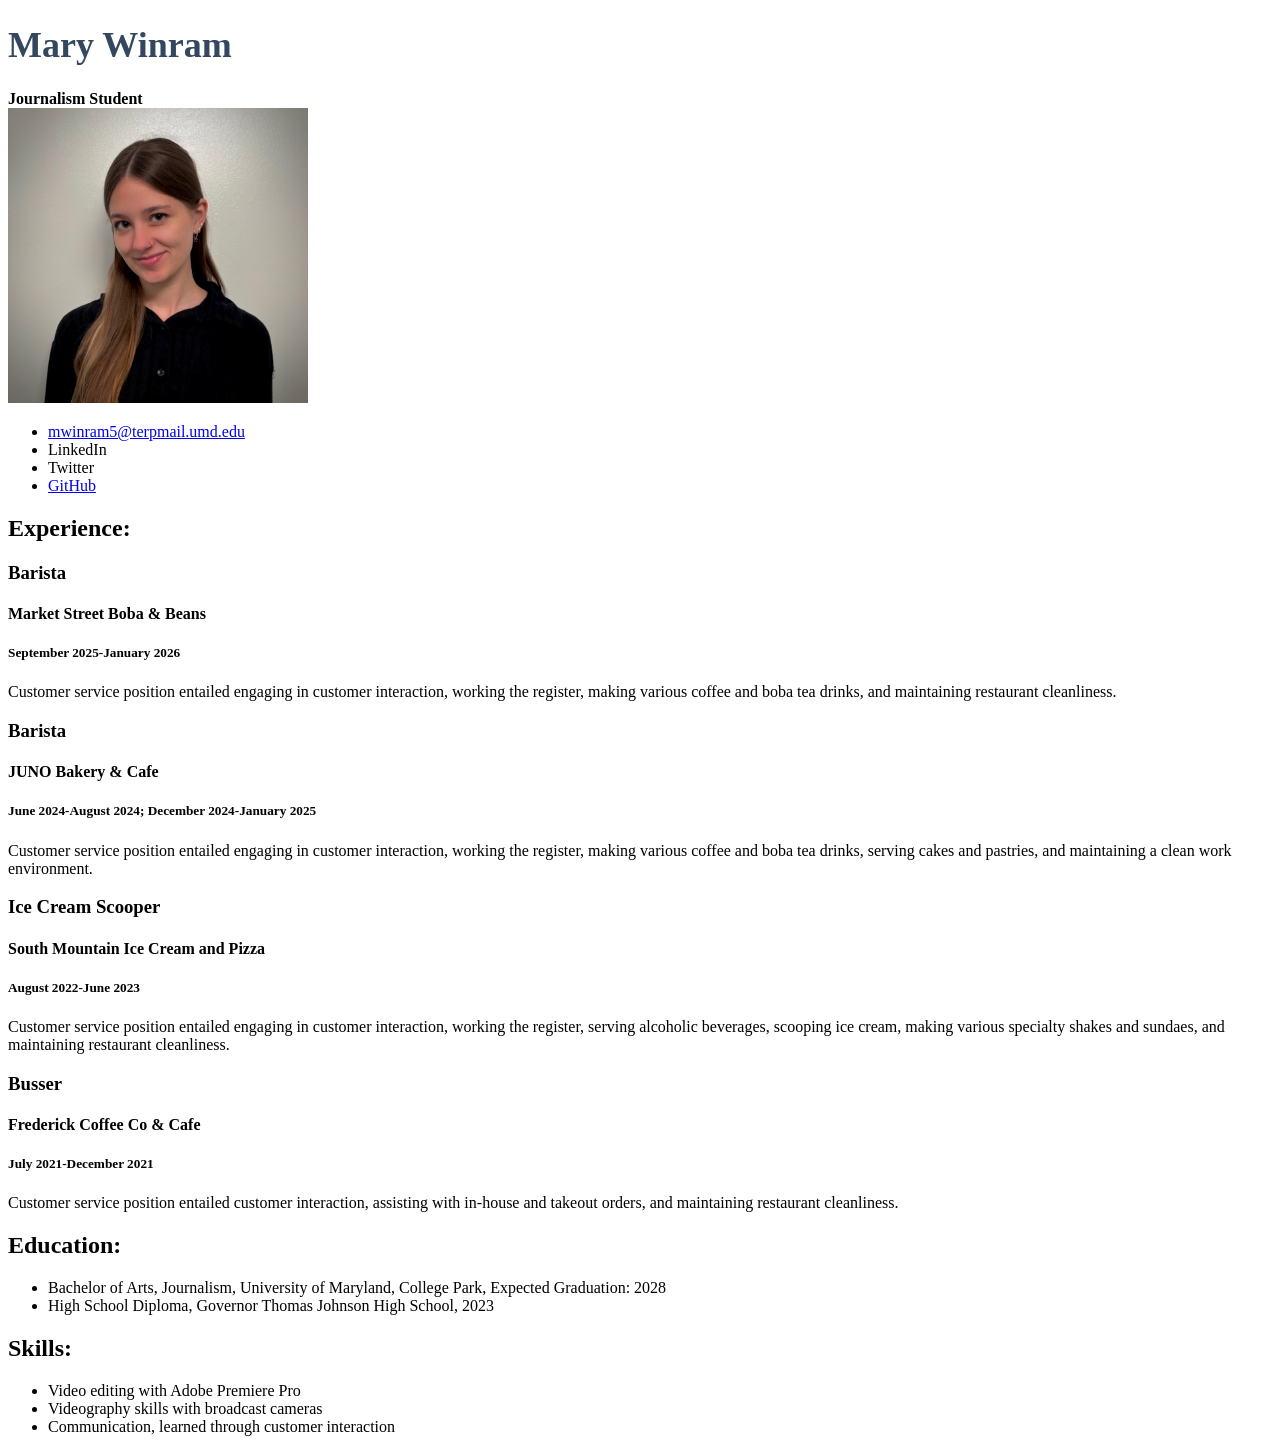
==== resume/index.html @ fe7851f3 "resume" ====
<!DOCTYPE html>
<html lang= "en">

<head>
    <title>Mary Winram's Resume</title>

    <style>
h1{
    color: #33485e;
    font-size :36px;
}
</style>


</head>

<body>
<!-- I built this myself-->



<h1>Mary Winram</h1>
<strong>Journalism Student</strong><br>

<img src="mary.jpeg" width="300px">

<ul>
<li><a href="mailto:mwinram5@terpmail.umd.edu">mwinram5@terpmail.umd.edu</a></li>
<li>LinkedIn</li>
<li>Twitter</li>
<li><a href="https://github.com/mwinram5-design"> GitHub </a></li>

</ul>





<h2>Experience:</h2>
<h3>Barista</h3>
<h4>Market Street Boba & Beans</h4>
<h5>September 2025-January 2026</h5>
<p>Customer service position entailed engaging in customer interaction, working the register, making various coffee and boba tea drinks, and maintaining restaurant cleanliness.</p>


<h3>Barista</h3>
<h4>JUNO Bakery & Cafe</h4>
<h5>June 2024-August 2024; December 2024-January 2025</h5>
<p>Customer service position entailed engaging in customer interaction, working the register, making various coffee and boba tea drinks, serving cakes and pastries, and maintaining a clean work environment.</p>
 
<h3>Ice Cream Scooper</h3>
<h4>South Mountain Ice Cream and Pizza</h4>
<h5>August 2022-June 2023</h5>                      
<p>Customer service position entailed engaging in customer interaction, working the register, serving alcoholic beverages, scooping ice cream, making various specialty shakes and sundaes, and maintaining restaurant cleanliness.</p>


<h3>Busser</h3>
<h4>Frederick Coffee Co & Cafe</h4>
<h5>July 2021-December 2021</h5>
<p>Customer service position entailed customer interaction, assisting with in-house and takeout orders, and maintaining restaurant cleanliness.</p>


<h2>Education:</h2>
<ul>
    <li>Bachelor of Arts, Journalism, University of Maryland, College Park, Expected Graduation: 2028</li>
    <li>High School Diploma, Governor Thomas Johnson High School, 2023 </li>
</ul>


<h2>Skills:</h2>
<ul>
    <li>Video editing with Adobe Premiere Pro</li>
    <li>Videography skills with broadcast cameras </li>
    <li>Communication, learned through customer interaction</li>

</ul>
</body>

</html>
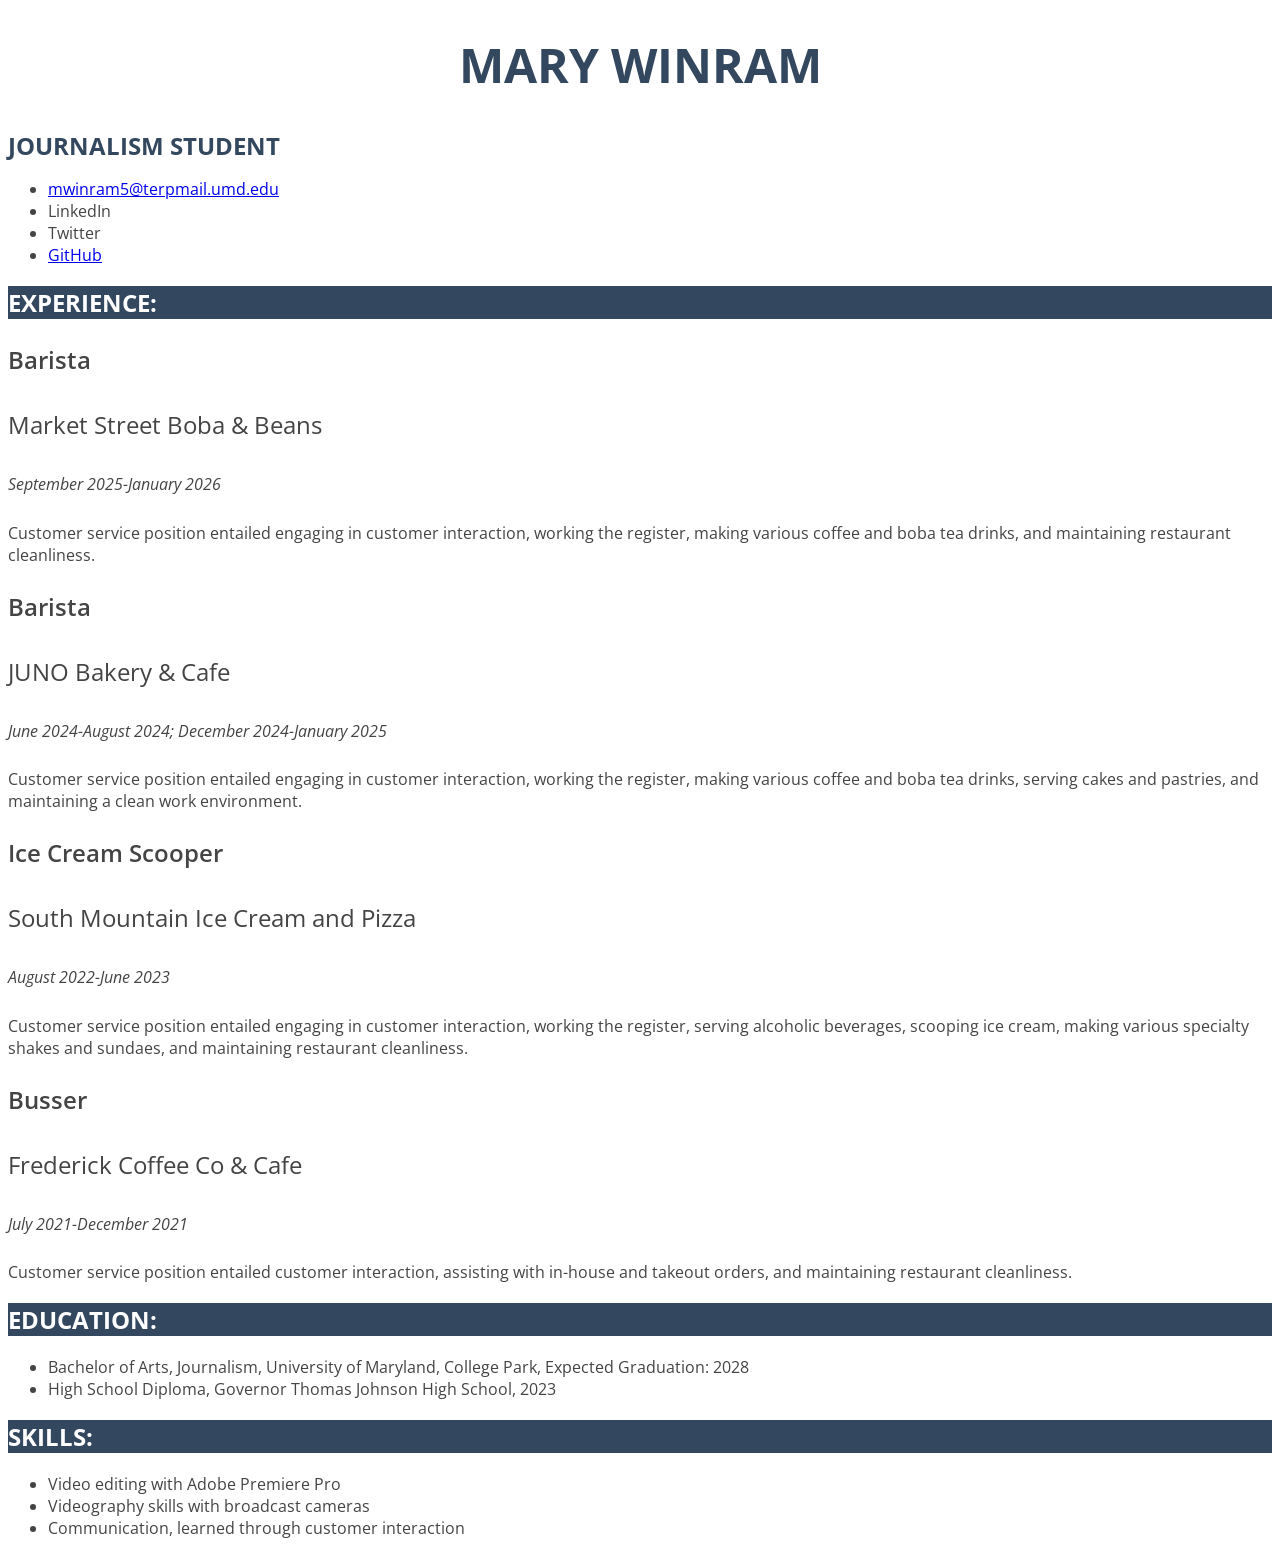
==== commit f1c32fe2: "resume style.css" ====
--- a/resume/index.html
+++ b/resume/index.html
@@ -4,76 +4,66 @@
 <head>
     <title>Mary Winram's Resume</title>
 
-    <style>
-h1{
-    color: #33485e;
-    font-size :36px;
-}
-</style>
-
-
+    <link rel="stylesheet" type="text/css" href="style.css">
+    <link href="https://fonts.googleapis.com/css2?family=Open+Sans:ital,wght@0,300..800;1,300..800&display=swap" rel="stylesheet">
 </head>
 
 <body>
 <!-- I built this myself-->
 
+<h1>Mary Winram</h1>
+    <strong>Journalism Student</strong><br>
 
-
-<h1>Mary Winram</h1>
-<strong>Journalism Student</strong><br>
-
+<!--
 <img src="mary.jpeg" width="300px">
 
+-->
+
 <ul>
-<li><a href="mailto:mwinram5@terpmail.umd.edu">mwinram5@terpmail.umd.edu</a></li>
-<li>LinkedIn</li>
-<li>Twitter</li>
-<li><a href="https://github.com/mwinram5-design"> GitHub </a></li>
-
+    <li><a href="mailto:mwinram5@terpmail.umd.edu">mwinram5@terpmail.umd.edu</a></li>
+    <li>LinkedIn</li>
+    <li>Twitter</li>
+    <li><a href="https://github.com/mwinram5-design"> GitHub </a></li>
 </ul>
 
-
-
-
-
 <h2>Experience:</h2>
-<h3>Barista</h3>
-<h4>Market Street Boba & Beans</h4>
-<h5>September 2025-January 2026</h5>
-<p>Customer service position entailed engaging in customer interaction, working the register, making various coffee and boba tea drinks, and maintaining restaurant cleanliness.</p>
+    <h3>Barista</h3>
+        <h4>Market Street Boba & Beans</h4>
+            <h5>September 2025-January 2026</h5>
+                <p>Customer service position entailed engaging in customer interaction, working the register, making various coffee and boba tea drinks, and maintaining restaurant cleanliness.</p>
 
 
 <h3>Barista</h3>
-<h4>JUNO Bakery & Cafe</h4>
-<h5>June 2024-August 2024; December 2024-January 2025</h5>
-<p>Customer service position entailed engaging in customer interaction, working the register, making various coffee and boba tea drinks, serving cakes and pastries, and maintaining a clean work environment.</p>
+    <h4>JUNO Bakery & Cafe</h4>
+        <h5>June 2024-August 2024; December 2024-January 2025</h5>
+            <p>Customer service position entailed engaging in customer interaction, working the register, making various coffee and boba tea drinks, serving cakes and pastries, and maintaining a clean work environment.</p>
  
 <h3>Ice Cream Scooper</h3>
-<h4>South Mountain Ice Cream and Pizza</h4>
-<h5>August 2022-June 2023</h5>                      
-<p>Customer service position entailed engaging in customer interaction, working the register, serving alcoholic beverages, scooping ice cream, making various specialty shakes and sundaes, and maintaining restaurant cleanliness.</p>
+    <h4>South Mountain Ice Cream and Pizza</h4>
+        <h5>August 2022-June 2023</h5>                      
+            <p>Customer service position entailed engaging in customer interaction, working the register, serving alcoholic beverages, scooping ice cream, making various specialty shakes and sundaes, and maintaining restaurant cleanliness.</p>
 
 
 <h3>Busser</h3>
-<h4>Frederick Coffee Co & Cafe</h4>
-<h5>July 2021-December 2021</h5>
-<p>Customer service position entailed customer interaction, assisting with in-house and takeout orders, and maintaining restaurant cleanliness.</p>
+    <h4>Frederick Coffee Co & Cafe</h4>
+        <h5>July 2021-December 2021</h5>
+            <p>Customer service position entailed customer interaction, assisting with in-house and takeout orders, and maintaining restaurant cleanliness.</p>
 
 
 <h2>Education:</h2>
-<ul>
-    <li>Bachelor of Arts, Journalism, University of Maryland, College Park, Expected Graduation: 2028</li>
-    <li>High School Diploma, Governor Thomas Johnson High School, 2023 </li>
-</ul>
+    <ul>
+        <li>Bachelor of Arts, Journalism, University of Maryland, College Park, Expected Graduation: 2028</li>
+        <li>High School Diploma, Governor Thomas Johnson High School, 2023 </li>
+    </ul>
 
 
 <h2>Skills:</h2>
-<ul>
-    <li>Video editing with Adobe Premiere Pro</li>
-    <li>Videography skills with broadcast cameras </li>
-    <li>Communication, learned through customer interaction</li>
+    <ul>
+        <li>Video editing with Adobe Premiere Pro</li>
+        <li>Videography skills with broadcast cameras </li>
+        <li>Communication, learned through customer interaction</li>
 
-</ul>
+    </ul>
 </body>
 
 </html>
--- a/resume/style.css
+++ b/resume/style.css
@@ -0,0 +1,56 @@
+/*Styles for my resume*/
+
+/*text on the page*/
+BODY {
+  font-family: "Open Sans", Arial, sans-serif;
+  color:#444;
+  font-size: 1em;
+  font-weight: 400;
+}
+
+/*My name at the top*/
+h1 {
+    font-size: 3em;
+    text-transform: uppercase;
+    text-align: center;
+    color: #33485e;
+}
+
+/*My title (Journalism student)*/
+strong {
+    color: #33485e;
+    text-transform: uppercase;
+    font-size: 1.5em;
+}
+
+/*Experience title, Education title, Skills title*/
+h2 {
+    font-size: 1.5em;
+    text-transform: uppercase;
+    background-color: #33485e;
+    color: #fff;
+}
+
+/*Job titles*/
+h3 {
+    font-weight: 600;
+    font-size: 1.5em;
+}
+
+/*Place of employment*/
+h4 {
+    font-weight: 400;
+    font-size: 1.5em;
+}
+
+/*Dates working there*/
+h5 {
+    font-weight: 400;
+    font-size: 1em;
+    font-style: italic;
+}
+
+/*Contact info, Education, Skills */
+ul {
+font-size: 1em;
+}
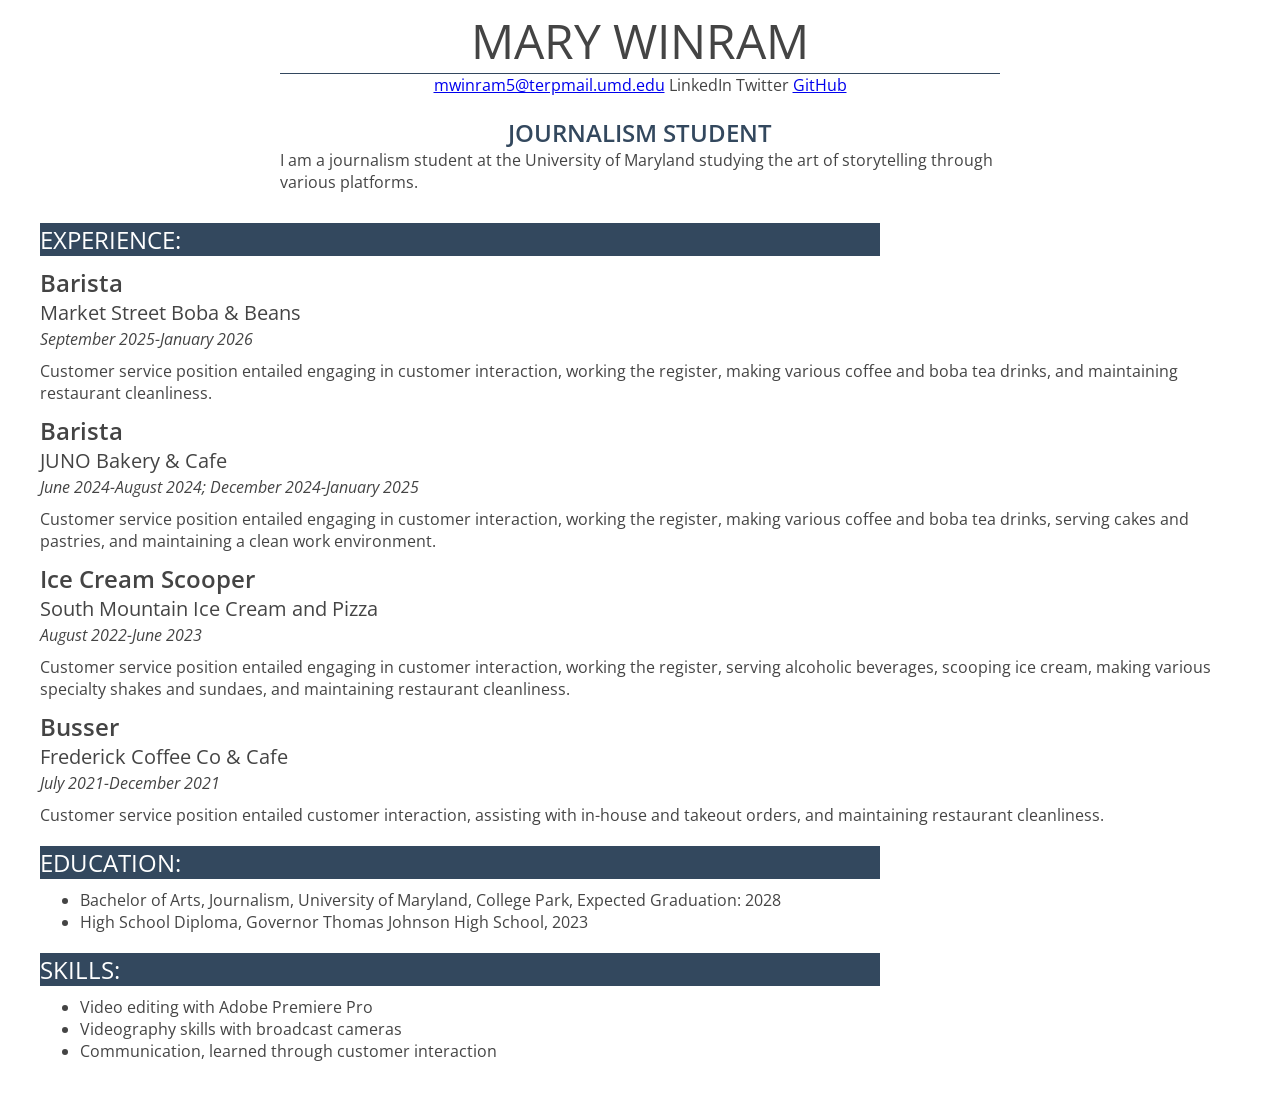
==== commit 0de3f466: "resume work" ====
--- a/resume/index.html
+++ b/resume/index.html
@@ -3,68 +3,68 @@
 
 <head>
     <title>Mary Winram's Resume</title>
-
     <link rel="stylesheet" type="text/css" href="style.css">
     <link href="https://fonts.googleapis.com/css2?family=Open+Sans:ital,wght@0,300..800;1,300..800&display=swap" rel="stylesheet">
 </head>
 
 <body>
+<div id="container">
 <!-- I built this myself-->
 
-<h1>Mary Winram</h1>
-    <strong>Journalism Student</strong><br>
+<div id="name">Mary Winram</div>
+<ul class="menu">
+    <li><a href="mailto:mwinram5@terpmail.umd.edu">mwinram5@terpmail.umd.edu</a></li>
+    <li>LinkedIn</li>
+    <li>Twitter</li>
+    <li><a href="https://github.com/mwinram5-design"> GitHub </a></li>
+</ul>
+
+<div id="title">Journalism Student</div> 
+<div class="top">I am a journalism student at the University of Maryland studying the art of storytelling through various platforms. </div>
 
 <!--
 <img src="mary.jpeg" width="300px">
 
 -->
 
-<ul>
-    <li><a href="mailto:mwinram5@terpmail.umd.edu">mwinram5@terpmail.umd.edu</a></li>
-    <li>LinkedIn</li>
-    <li>Twitter</li>
-    <li><a href="https://github.com/mwinram5-design"> GitHub </a></li>
-</ul>
+<div class="sectionheader">Experience:</div>
+<div class="jobtitle">Barista</div>
+<div class="organization">Market Street Boba & Beans</div>
+<div class="date"> September 2025-January 2026</div>
+<div class="description">Customer service position entailed engaging in customer interaction, working the register, making various coffee and boba tea drinks, and maintaining restaurant cleanliness.</div>
 
-<h2>Experience:</h2>
-    <h3>Barista</h3>
-        <h4>Market Street Boba & Beans</h4>
-            <h5>September 2025-January 2026</h5>
-                <p>Customer service position entailed engaging in customer interaction, working the register, making various coffee and boba tea drinks, and maintaining restaurant cleanliness.</p>
+<div class="jobtitle">Barista</div>
+<div class="organization">JUNO Bakery & Cafe</div>
+<div class="date">June 2024-August 2024; December 2024-January 2025</div>
+<div class="description">Customer service position entailed engaging in customer interaction, working the register, making various coffee and boba tea drinks, serving cakes and pastries, and maintaining a clean work environment.</div>
+ 
+<div class="jobtitle">Ice Cream Scooper</div>
+<div class="organization">South Mountain Ice Cream and Pizza</div>
+<div class="date">August 2022-June 2023</div>                      
+<div class="description">Customer service position entailed engaging in customer interaction, working the register, serving alcoholic beverages, scooping ice cream, making various specialty shakes and sundaes, and maintaining restaurant cleanliness.</div>
+
+<div class="jobtitle">Busser</div>
+<div class="organization">Frederick Coffee Co & Cafe</div>
+<div class="date">July 2021-December 2021</div>
+<div class="description">Customer service position entailed customer interaction, assisting with in-house and takeout orders, and maintaining restaurant cleanliness.</div>
 
 
-<h3>Barista</h3>
-    <h4>JUNO Bakery & Cafe</h4>
-        <h5>June 2024-August 2024; December 2024-January 2025</h5>
-            <p>Customer service position entailed engaging in customer interaction, working the register, making various coffee and boba tea drinks, serving cakes and pastries, and maintaining a clean work environment.</p>
- 
-<h3>Ice Cream Scooper</h3>
-    <h4>South Mountain Ice Cream and Pizza</h4>
-        <h5>August 2022-June 2023</h5>                      
-            <p>Customer service position entailed engaging in customer interaction, working the register, serving alcoholic beverages, scooping ice cream, making various specialty shakes and sundaes, and maintaining restaurant cleanliness.</p>
-
-
-<h3>Busser</h3>
-    <h4>Frederick Coffee Co & Cafe</h4>
-        <h5>July 2021-December 2021</h5>
-            <p>Customer service position entailed customer interaction, assisting with in-house and takeout orders, and maintaining restaurant cleanliness.</p>
-
-
-<h2>Education:</h2>
-    <ul>
-        <li>Bachelor of Arts, Journalism, University of Maryland, College Park, Expected Graduation: 2028</li>
-        <li>High School Diploma, Governor Thomas Johnson High School, 2023 </li>
+<div class="sectionheader">Education:</div>
+    <ul id="degrees">
+            <li>Bachelor of Arts, Journalism, University of Maryland, College Park, Expected Graduation: 2028</li>
+            <li>High School Diploma, Governor Thomas Johnson High School, 2023 </li>
     </ul>
 
 
-<h2>Skills:</h2>
-    <ul>
+<div class="sectionheader">Skills:</div>
+    <ul id="do">
         <li>Video editing with Adobe Premiere Pro</li>
         <li>Videography skills with broadcast cameras </li>
         <li>Communication, learned through customer interaction</li>
 
     </ul>
+
+</div>
 </body>
-
 </html>
 
--- a/resume/style.css
+++ b/resume/style.css
@@ -8,23 +8,39 @@
   font-weight: 400;
 }
 
+#container {
+width: 100%;
+max-width: 1200px;
+margin: 0 auto;
+padding-bottom: 50px;
+}
+
 /*My name at the top*/
-h1 {
+#name {
     font-size: 3em;
     text-transform: uppercase;
     text-align: center;
-    color: #33485e;
+    border-bottom: 1px solid #33485e;
+    width: 60%;
+    min-width: 300px;
+    margin: 0 auto;
 }
 
 /*My title (Journalism student)*/
-strong {
+#title {
     color: #33485e;
     text-transform: uppercase;
     font-size: 1.5em;
+    font-weight: 600;
+    text-align: center;
+    margin: 20px 0px 0px 0px;
 }
 
 /*Experience title, Education title, Skills title*/
-h2 {
+.sectionheader {
+    margin: 20px 0px 10px;
+    width: 70%;
+    min-width: 300px;
     font-size: 1.5em;
     text-transform: uppercase;
     background-color: #33485e;
@@ -32,25 +48,53 @@
 }
 
 /*Job titles*/
-h3 {
+.jobtitle {
     font-weight: 600;
     font-size: 1.5em;
 }
 
 /*Place of employment*/
-h4 {
+.organization {
     font-weight: 400;
-    font-size: 1.5em;
+    font-size: 1.25em;
 }
 
 /*Dates working there*/
-h5 {
+.date {
     font-weight: 400;
     font-size: 1em;
     font-style: italic;
+    margin: 2px 0px 0px 0px;
+}
+
+.description {
+    margin: 10px 0px;
 }
 
 /*Contact info, Education, Skills */
-ul {
+.menu {
 font-size: 1em;
+text-align: center;
+padding: 0px;
+margin: 0px;
+list-style-type: none;
+}
+
+.menu li {
+display: inline;
+}
+
+#degrees {
+    margin: 5px 0px 0px 0px;
+}
+
+#do {
+margin: 5px 0px 0px 0px;
+}
+
+.top {
+    width: 60%;
+    min-width: 300px;
+    margin:0 auto;
+    margin-bottom: 30px;
 }
